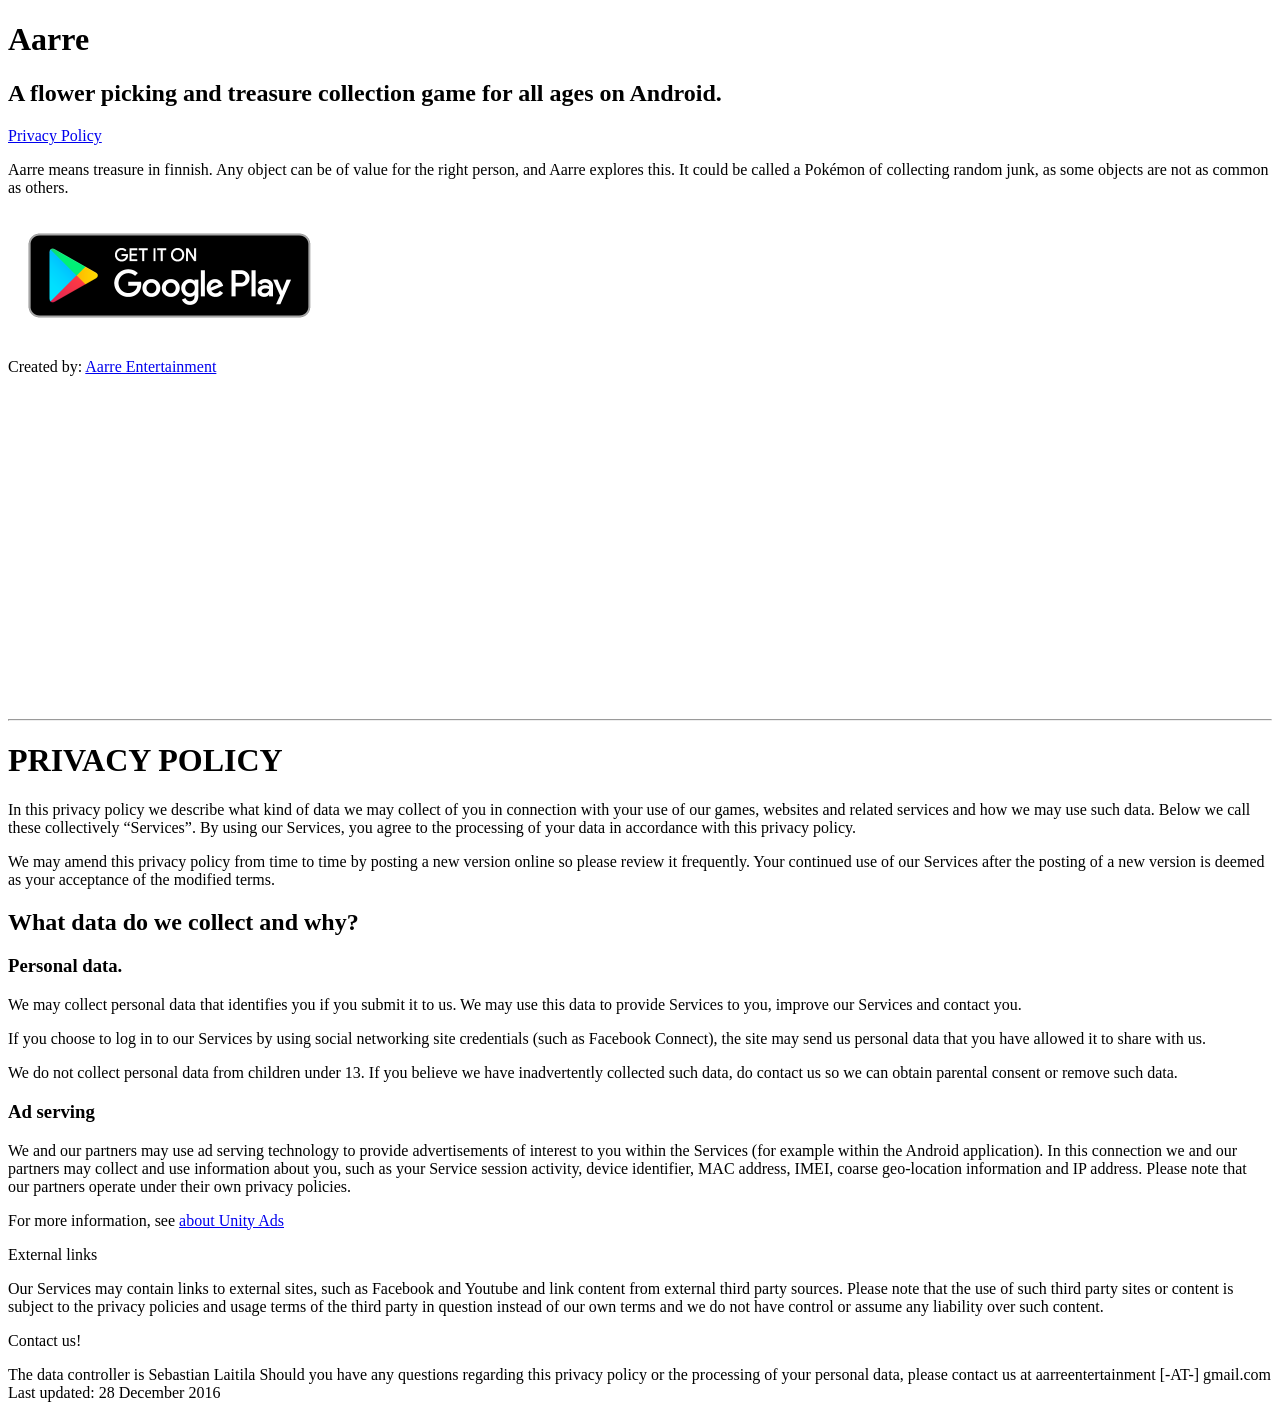
==== aarre/index.html @ 415ef30a "edit3" ====
<!DOCTYPE html>
<html>
<head>
<script>
  (function(i,s,o,g,r,a,m){i['GoogleAnalyticsObject']=r;i[r]=i[r]||function(){
  (i[r].q=i[r].q||[]).push(arguments)},i[r].l=1*new Date();a=s.createElement(o),
  m=s.getElementsByTagName(o)[0];a.async=1;a.src=g;m.parentNode.insertBefore(a,m)
  })(window,document,'script','https://www.google-analytics.com/analytics.js','ga');

  ga('create', 'UA-89811047-1', 'auto');
  ga('send', 'pageview');

</script>
	<title>Aarre</title>
	<meta charset="UTF-8">
	<meta name="description" content="A flower picking and treasure collection game for all ages on Android.">
	<meta name="keywords" content="indiegame, indie, gamedev, game development, gamedev, finland, unity, gaming, games, unity3d, aarre, sandbox, 3d, kids, children, toddler">
	<meta name="author" content="Sebastian Laitila">
	<meta name="viewport" content="width=device-width, initial-scale=1.0">
</head>
<body>
	<h1>Aarre</h1>
	<h2>A flower picking and treasure collection game for all ages on Android.</h2>
	<a href="#privacy">Privacy Policy</a>
<p>
Aarre means treasure in finnish. Any object can be of value for the right person, and Aarre explores this. It could be called a Pokémon of collecting random junk, as some objects are not as common as others.</p>
<a href="https://play.google.com/store/apps/details?id=com.unity.aarregame"><img width="323" height="125" src="img/en_badge_web_generic.png"></a>
<p>Created by: <a href="https://aarreentertainment.github.io">Aarre Entertainment</a></p>

<iframe width="560" height="315" src="https://www.youtube.com/embed/mcwrVRp6NoM" frameborder="0" allowfullscreen></iframe>
<hr/>
<a name="privacy"><h1>PRIVACY POLICY</h1></a>
<p>In this privacy policy we describe what kind of data we may collect of you in connection with your use of our games, websites and related services and how we may use such data. Below we call these collectively “Services”. By using our Services, you agree to the processing of your data in accordance with this privacy policy.
</p><p>
We may amend this privacy policy from time to time by posting a new version online so please review it frequently. Your continued use of our Services after the posting of a new version is deemed as your acceptance of the modified terms.
</p>
<h2>What data do we collect and why?</h2>
<p>
<h3>Personal data.</h3>
We may collect personal data that identifies you if you submit it to us. We may use this data to provide Services to you, improve our Services and contact you.
</p><p>
If you choose to log in to our Services by using social networking site credentials (such as Facebook Connect), the site may send us personal data that you have allowed it to share with us.
</p><p>
We do not collect personal data from children under 13. If you believe we have inadvertently collected such data, do contact us so we can obtain parental consent or remove such data.
</p>
<h3>Ad serving</h3>
<p>We and our partners may use ad serving technology to provide advertisements of interest to you within the Services (for example within the Android application). In this connection we and our partners may collect and use information about you, such as your Service session activity, device identifier, MAC address, IMEI, coarse geo-location information and IP address. Please note that our partners operate under their own privacy policies.
</p><p>
For more information, see
<a href="https://unity3d.com/legal/privacy-policy/"> about Unity Ads</a>
</p>
External links

<p>Our Services may contain links to external sites, such as Facebook and Youtube and link content from external third party sources. Please note that the use of such third party sites or content is subject to the privacy policies and usage terms of the third party in question instead of our own terms and we do not have control or assume any liability over such content.
</p>
Contact us!
<p>The data controller is Sebastian Laitila
Should you have any questions regarding this privacy policy or the processing of your personal data, please contact us at aarreentertainment  [-AT-]  gmail.com
Last updated: 28 December 2016
</p>
</body>



</html>
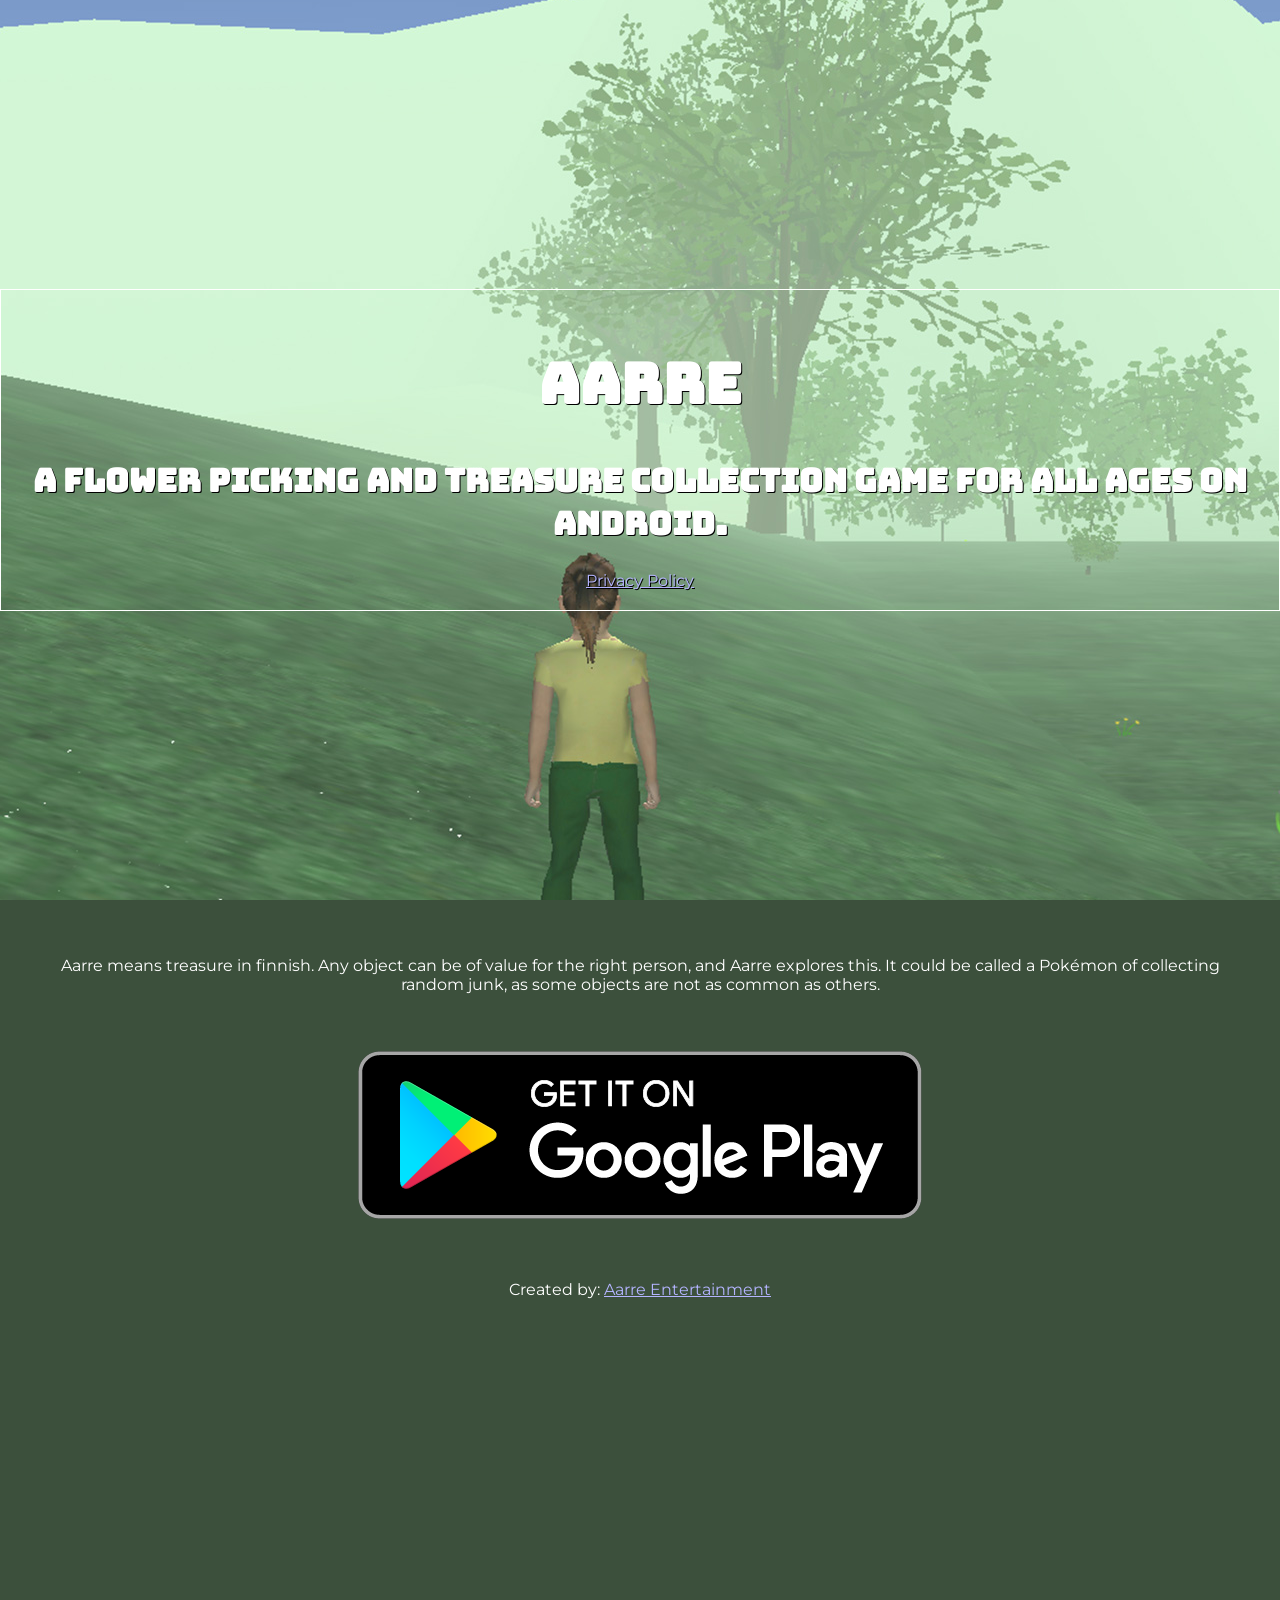
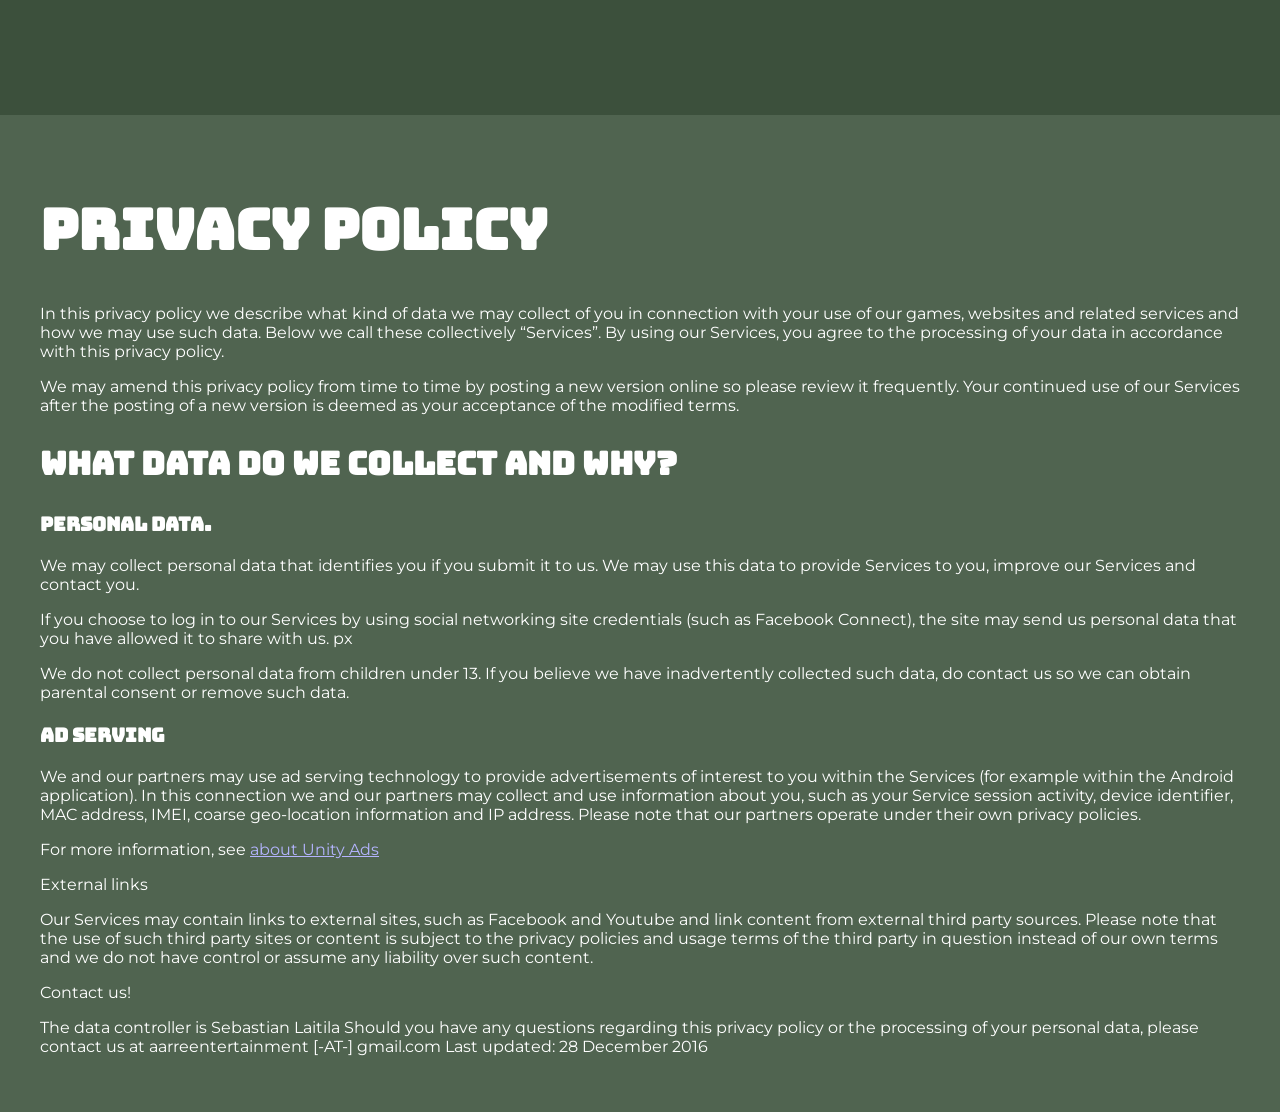
==== commit 317f1948: "iuyui" ====
--- a/aarre/index.html
+++ b/aarre/index.html
@@ -11,24 +11,33 @@
   ga('send', 'pageview');
 
 </script>
+
 	<title>Aarre</title>
 	<meta charset="UTF-8">
 	<meta name="description" content="A flower picking and treasure collection game for all ages on Android.">
 	<meta name="keywords" content="indiegame, indie, gamedev, game development, gamedev, finland, unity, gaming, games, unity3d, aarre, sandbox, 3d, kids, children, toddler">
 	<meta name="author" content="Sebastian Laitila">
 	<meta name="viewport" content="width=device-width, initial-scale=1.0">
+	<link rel="stylesheet" type="text/css" href="game.css" />
 </head>
 <body>
+<div class="image-content-1">
+<div class="bordered-element">
 	<h1>Aarre</h1>
 	<h2>A flower picking and treasure collection game for all ages on Android.</h2>
 	<a href="#privacy">Privacy Policy</a>
+	</div>
+</div>
+<div class="about-content">
 <p>
 Aarre means treasure in finnish. Any object can be of value for the right person, and Aarre explores this. It could be called a Pokémon of collecting random junk, as some objects are not as common as others.</p>
-<a href="https://play.google.com/store/apps/details?id=com.unity.aarregame"><img width="323" height="125" src="img/en_badge_web_generic.png"></a>
+<a href="https://play.google.com/store/apps/details?id=com.unity.aarregame"><img style="max-width:90%;height:auto;" src="img/en_badge_web_generic.png"></a>
 <p>Created by: <a href="https://aarreentertainment.github.io">Aarre Entertainment</a></p>
-
-<iframe width="560" height="315" src="https://www.youtube.com/embed/mcwrVRp6NoM" frameborder="0" allowfullscreen></iframe>
-<hr/>
+<div class = "master-container">
+<div class = "intrinsic-container">
+<iframe src="https://www.youtube.com/embed/mcwrVRp6NoM" frameborder="0" allowfullscreen></iframe></div></div>
+</div>
+<div class="privacy-policy">
 <a name="privacy"><h1>PRIVACY POLICY</h1></a>
 <p>In this privacy policy we describe what kind of data we may collect of you in connection with your use of our games, websites and related services and how we may use such data. Below we call these collectively “Services”. By using our Services, you agree to the processing of your data in accordance with this privacy policy.
 </p><p>
@@ -40,7 +49,7 @@
 We may collect personal data that identifies you if you submit it to us. We may use this data to provide Services to you, improve our Services and contact you.
 </p><p>
 If you choose to log in to our Services by using social networking site credentials (such as Facebook Connect), the site may send us personal data that you have allowed it to share with us.
-</p><p>
+px</p><p>
 We do not collect personal data from children under 13. If you believe we have inadvertently collected such data, do contact us so we can obtain parental consent or remove such data.
 </p>
 <h3>Ad serving</h3>
@@ -58,6 +67,7 @@
 Should you have any questions regarding this privacy policy or the processing of your personal data, please contact us at aarreentertainment  [-AT-]  gmail.com
 Last updated: 28 December 2016
 </p>
+</div>
 </body>
 
 
--- a/aarre/game.css
+++ b/aarre/game.css
@@ -0,0 +1,118 @@
+@import url('https://fonts.googleapis.com/css?family=Bungee|Montserrat');
+body
+{
+	font-family: 'Montserrat';
+	background-color: grey;
+	color: white;
+	margin: 0px;
+}
+
+.bordered-element
+{
+	clear: right;
+	display: block;
+	text-align: center;
+	padding: 20px;
+	margin: auto;
+	border: 1px solid white;
+}
+
+.image-content-1
+{
+    text-shadow: 1px 1px black;
+	position: static;
+	display: flex;
+	background-image: url('img/gamebg.jpg');
+	height: 100vh;
+	background-position: center;
+}
+
+
+.intrinsic-container {
+	margin-left: auto;
+	margin-right: auto;
+	width: 50%;
+	position: relative;
+	height:0;
+	overflow:hidden;
+	padding-bottom: 30%;
+}
+
+.intrinsic-container iframe
+{
+	position: absolute;
+	top: 0;
+	left: 0;
+	width: 100%;
+	height: 100%;
+}
+.about-content
+{
+	text-align: center;
+	position: static;
+	display: block;
+	background-color: rgb(60,80,60);
+	padding: 40px;
+}
+
+.privacy-policy
+{
+	min-height: 100vh;
+	position: static;
+	display: block;
+	background-color: rgb(80,100,80);
+	padding: 40px;
+}
+
+a
+{
+	color: rgb(180,180,255);
+}
+h1, h2, h3 {
+	color: white;
+	font-family: 'Bungee', cursive;
+}
+h3
+{font-size: 1.2em}
+
+h1{
+	font-size: 3.5em;
+
+}
+
+h2{
+	font-size: 2em;
+}
+
+p, h4{
+	color: white;
+	font-family: 'Montserrat', sans-serif;
+}
+
+@media screen and (max-width: 768px)
+{
+	.intrinsic-container {
+	margin-left: auto;
+	margin-right: auto;
+	width: 100%;
+	position: relative;
+	height:0;
+	overflow:hidden;
+	padding-bottom: 56.25%;}
+
+	.bordered-element
+{
+	display: block;
+	text-align: center;
+	padding: 20px;
+	margin: auto;
+	border: 1px solid white;
+}
+	h1{
+		font-size: 1.5em;
+	}
+	h2{
+		font-size: 1em;
+	}
+
+}
